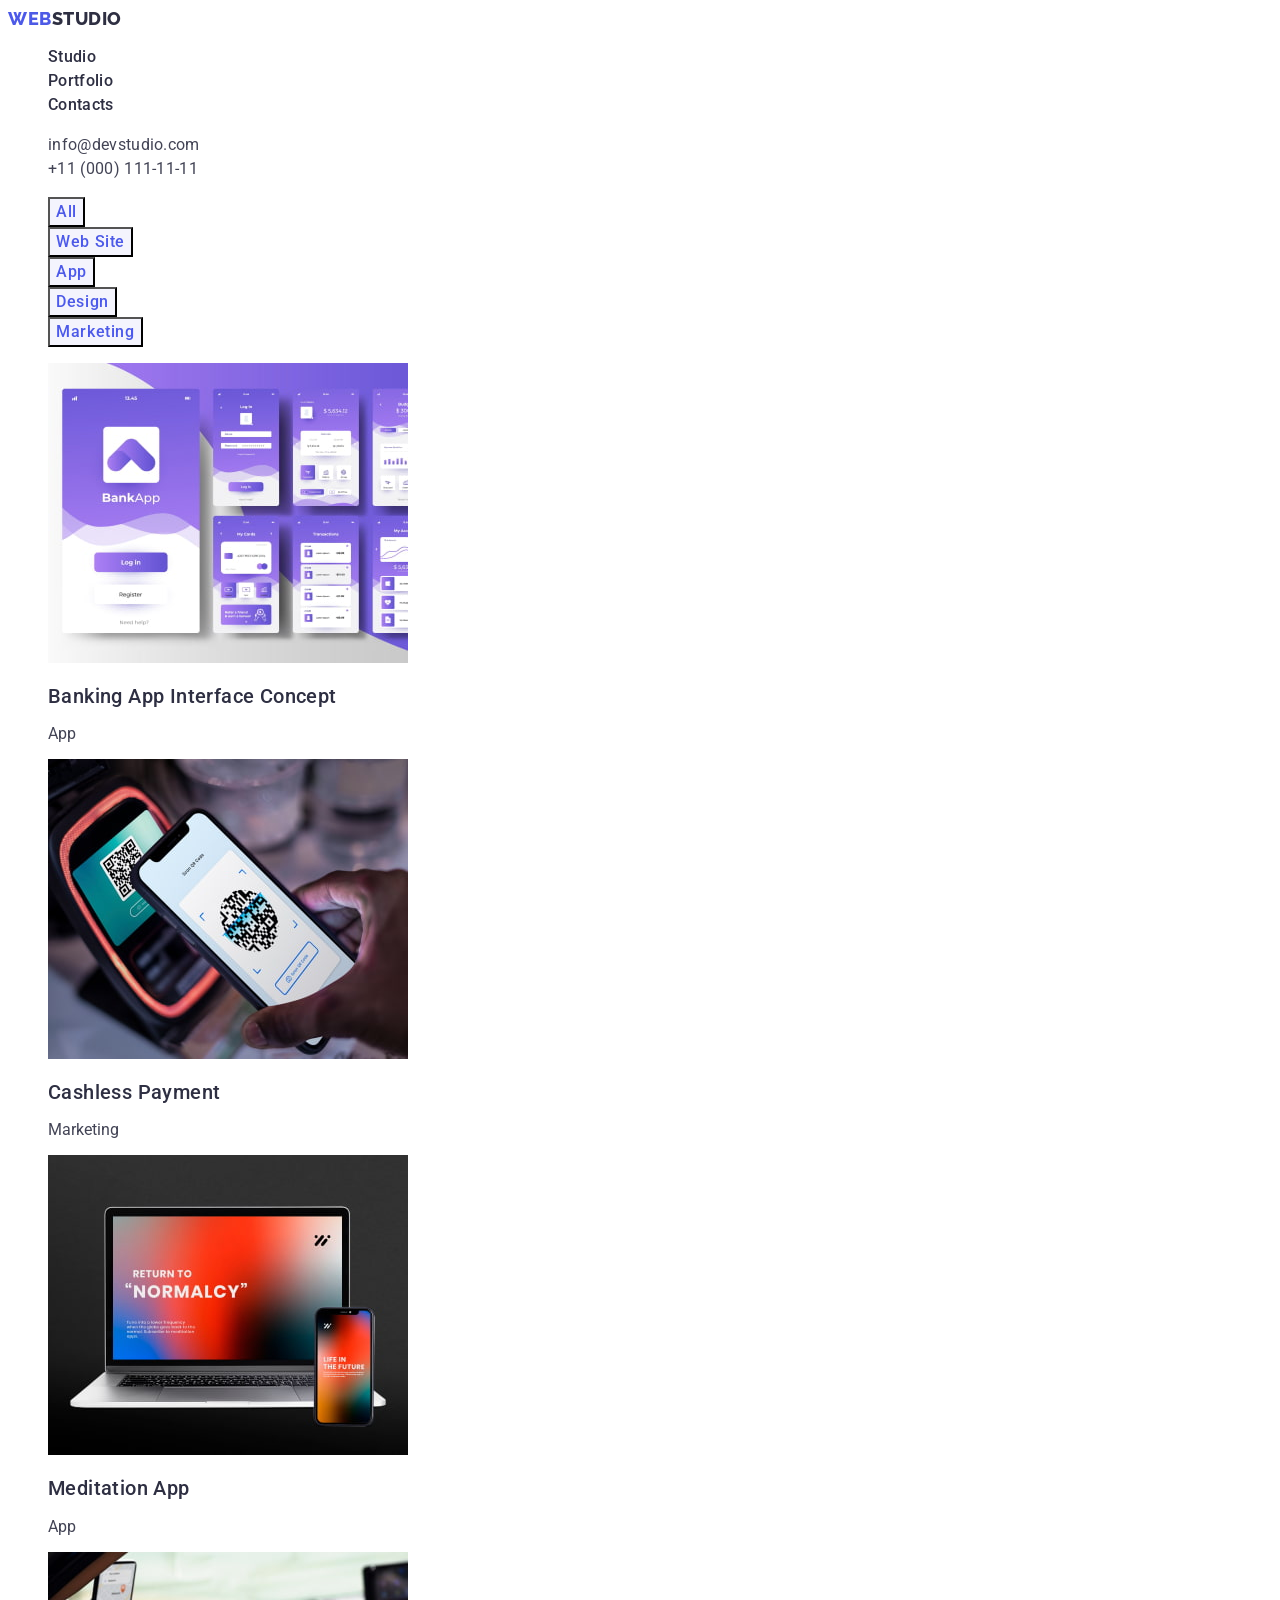
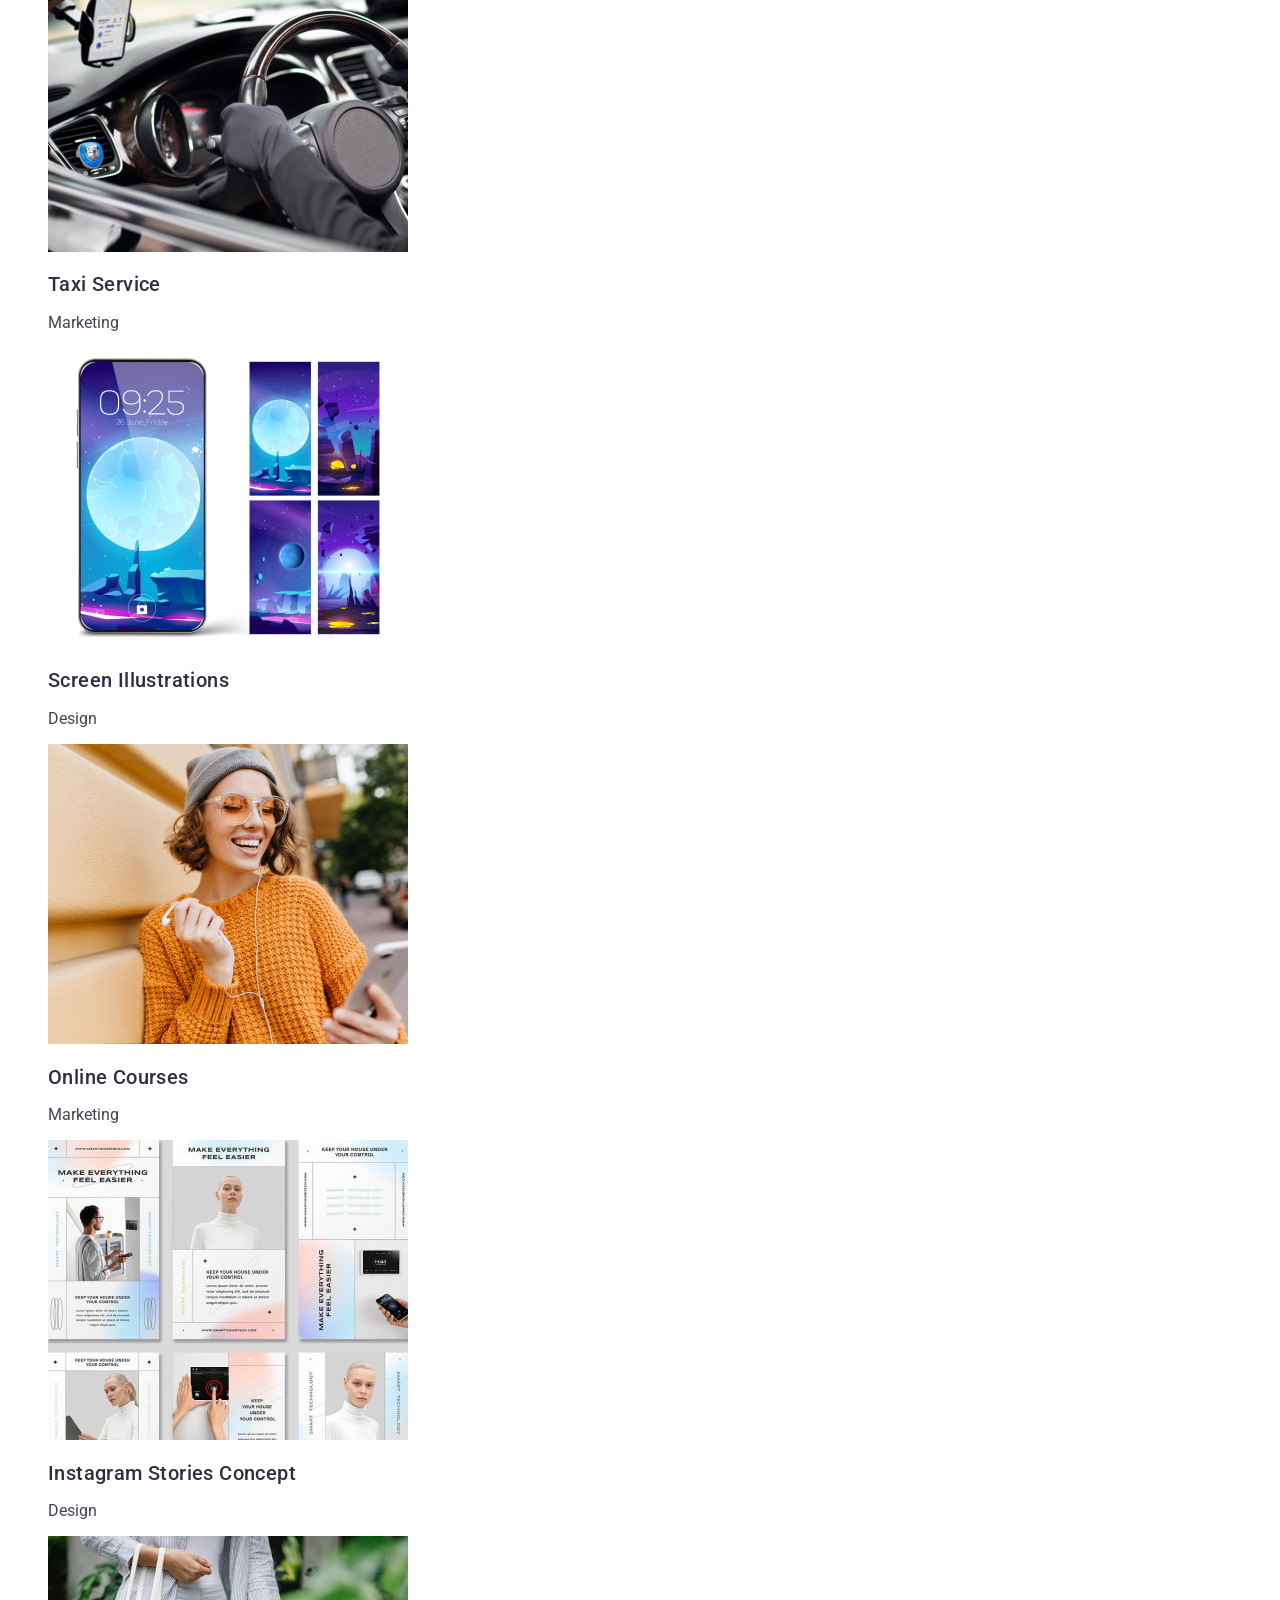
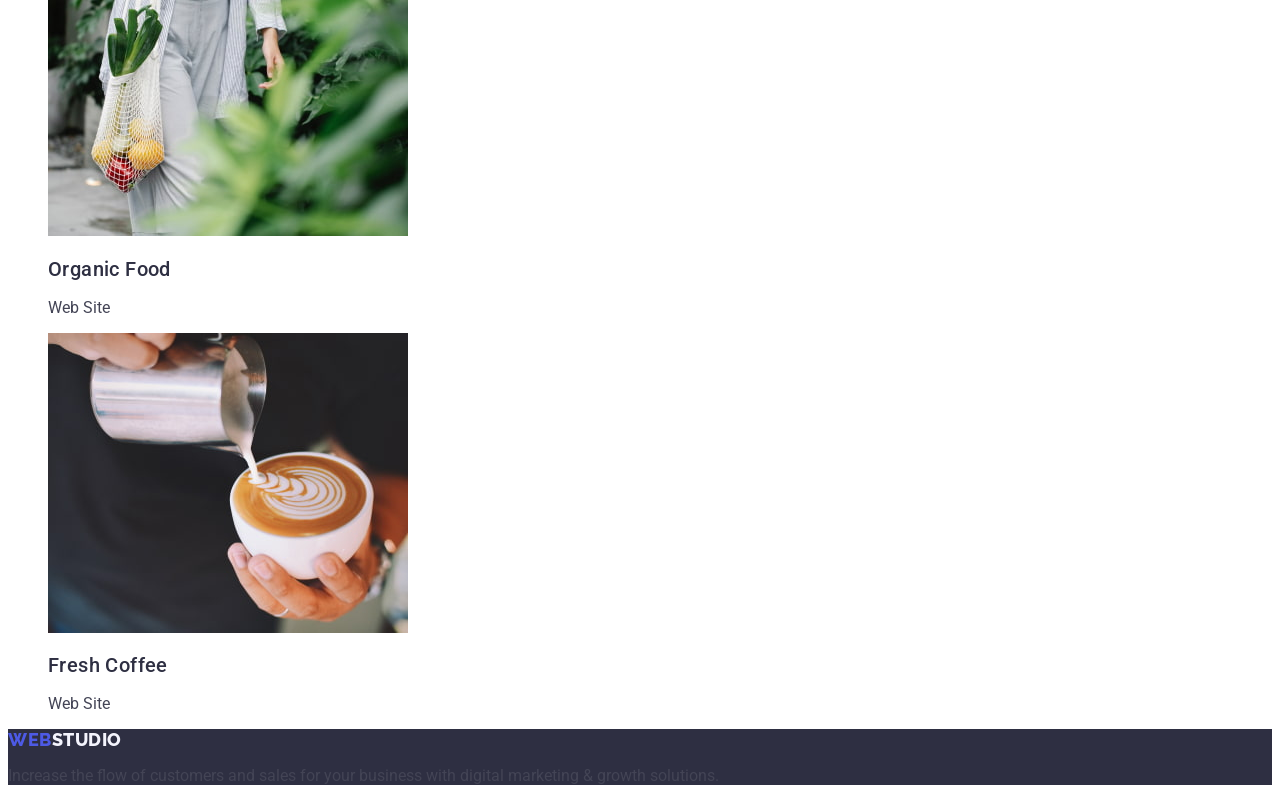
==== portfolio.html @ 8d094a8e "sub" ====
<!DOCTYPE html>
<html lang="en">
  <head>
    <meta charset="UTF-8" />
    <meta http-equiv="X-UA-Compatible" content="IE=edge" />
    <meta name="viewport" content="width=device-width, initial-scale=1.0" />
    <title>Portfolio</title>
    <link rel="preconnect" href="https://fonts.googleapis.com" />
    <link rel="preconnect" href="https://fonts.gstatic.com" crossorigin />
    <link
      href="https://fonts.googleapis.com/css2?family=Raleway:wght@800&family=Roboto:wght@400;500;700;900&display=swap"
      rel="stylesheet"
    />
    <link rel="stylesheet" href="./css/styles.css" />
  </head>
  <body>
    <header>
      <nav>
        <a class="icon link" href="./index.html"
          >Web<span class="logo">Studio</span></a
        >
        <ul class="list">
          <li>
            <a class="link header-nav hover focus" href="./index.html"
              >Studio</a
            >
          </li>
          <li>
            <a class="link header-nav hover focus" href="./portfolio.html"
              >Portfolio</a
            >
          </li>
          <li>
            <a class="link header-nav hover focus" href="">Contacts</a>
          </li>
        </ul>
      </nav>
      <address class="addres">
        <ul class="list">
          <li>
            <a
              class="link list header-addres hover focus"
              href="mailto:info@devstudio.com"
              >info@devstudio.com</a
            >
          </li>
          <li>
            <a
              class="link list header-addres hover focus"
              href="tel:+110001111111"
              >+11 (000) 111-11-11</a
            >
          </li>
        </ul>
      </address>
    </header>
    <main>
      <section>
        <h1 hidden>Portfolio</h1>
        <ul class="list">
          <li>
            <button class="btn btn-portfolio btn-active" type="button">
              All
            </button>
          </li>
          <li>
            <button class="btn btn-portfolio btn-active" type="button">
              Web Site
            </button>
          </li>
          <li>
            <button class="btn btn-portfolio btn-active" type="button">
              App
            </button>
          </li>
          <li>
            <button class="btn btn-portfolio btn-active" type="button">
              Design
            </button>
          </li>
          <li>
            <button class="btn btn-portfolio btn-active" type="button">
              Marketing
            </button>
          </li>
        </ul>
        <ul class="list">
          <li>
            <a href=""
              ><img
                src="./images/portfolio/1.jpg"
                alt="BankingApp"
                width="360"
                height="300"
            /></a>
            <h2 class="subtitle">Banking App Interface Concept</h2>
            <p class="small-text">App</p>
          </li>
          <li>
            <a href=""
              ><img
                src="./images/portfolio/2.jpg"
                alt="Payment"
                width="360"
                height="300"
            /></a>
            <h2 class="subtitle">Cashless Payment</h2>
            <p class="small-text">Marketing</p>
          </li>
          <li>
            <a href=""
              ><img
                src="./images/portfolio/3.jpg"
                alt="Meditation"
                width="360"
                height="300"
            /></a>
            <h2 class="subtitle">Meditation App</h2>
            <p class="small-text">App</p>
          </li>
          <li>
            <a href=""
              ><img
                src="./images/portfolio/4.jpg"
                alt="TaxiService"
                width="360"
                height="300"
            /></a>
            <h2 class="subtitle">Taxi Service</h2>
            <p class="small-text">Marketing</p>
          </li>
          <li>
            <a href=""
              ><img
                src="./images/portfolio/5.jpg"
                alt="Screen"
                width="360"
                height="300"
            /></a>
            <h2 class="subtitle">Screen Illustrations</h2>
            <p class="small-text">Design</p>
          </li>
          <li>
            <a href=""
              ><img
                src="./images/portfolio/6.jpg"
                alt="OnlineCourses"
                width="360"
                height="300"
            /></a>
            <h2 class="subtitle">Online Courses</h2>
            <p class="small-text">Marketing</p>
          </li>
          <li>
            <a href=""
              ><img
                src="./images/portfolio/7.jpg"
                alt="StoriesConcept"
                width="360"
                height="300"
            /></a>
            <h2 class="subtitle">Instagram Stories Concept</h2>
            <p class="small-text">Design</p>
          </li>
          <li>
            <a href=""
              ><img
                src="./images/portfolio/8.jpg"
                alt="OrganicFood"
                width="360"
                height="300"
            /></a>
            <h2 class="subtitle">Organic Food</h2>
            <p class="small-text">Web Site</p>
          </li>
          <li>
            <a href="">
              <img
                src="./images/portfolio/9.jpg"
                alt="Coffee"
                width="360"
                height="300"
            /></a>
            <h2 class="subtitle">Fresh Coffee</h2>
            <p class="small-text">Web Site</p>
          </li>
        </ul>
      </section>
    </main>
    <footer class="section-cl-hero">
      <a class="icon link" href="./index.html"
        >Web<span class="logo-footer">Studio</span></a
      >
      <p class="small-text">
        Increase the flow of customers and sales for your business with digital
        marketing & growth solutions.
      </p>
    </footer>
  </body>
</html>
---- css/styles.css ----
!:root {
  /* color */
  --logo-color: #404bbf;
  --main-txt-cl: #2e2f42;
  --secondary-txt-cl: #434455;
}
body {
  font-family: "Roboto", sans-serif;
  color: #434455;
  background-color: #ffffff;
}

/**
  |============================
  | Header
  |============================
*/

.list {
  list-style: none;
}

.link {
  text-decoration: none;
}
.hover:hover,
.focus:focus {
  color: #404bbf;
}
.addres {
  font-style: normal;
}
.header-addres {
  line-height: 1.5;
  letter-spacing: 0.02em;
  color: inherit;
}

.header-nav {
  font-weight: 500;
  line-height: 1.5;
  letter-spacing: 0.02em;
  color: #2e2f42;
}

.logo {
  font-family: "Raleway", sans-serif;
  font-weight: 800;
  font-size: 18px;
  line-height: 1.17;
  display: flex;
  align-items: center;
  letter-spacing: 0.03em;
  text-transform: uppercase;
  color: #2e2f42;
}
.icon {
  font-family: "Raleway", sans-serif;
  font-weight: 800;
  font-size: 18px;
  line-height: 1.17;
  display: flex;
  align-items: center;
  letter-spacing: 0.03em;
  text-transform: uppercase;
  color: #4d5ae5;
}

/**
  |============================
  | Main
  |============================
*/
.main-subtitle {
  font-weight: 700;
  font-size: 36px;
  line-height: 1.11;
  letter-spacing: 0.02em;
  text-align: center;
  text-transform: capitalize;

  color: #2e2f42;
}
.subtitle {
  font-weight: 500;
  font-size: 20px;
  line-height: 1.2;
  letter-spacing: 0.02em;

  color: #2e2f42;
}
.section-cl-hero {
  background-color: #2e2f42;
}
.btn-active:active {
  color: #ffffff;
}
.btn:hover,
.btn:focus {
  background-color: #404bbf;
}
.btn-all {
  font-family: inherit;
  font-style: normal;
  font-weight: 500;
  font-size: 16px;
  line-height: 1.5;
  display: flex;
  align-items: center;
  cursor: pointer;
  letter-spacing: 0.04em;
  background-color: #4d5ae5;
  color: #ffffff;
}
.btn-portfolio {
  font-family: inherit;
  font-style: normal;
  font-weight: 500;
  font-size: 16px;
  line-height: 1.5;
  display: flex;
  align-items: center;
  cursor: pointer;
  letter-spacing: 0.04em;
  background-color: #f4f4fd;
  color: #4d5ae5;
}
.title-hero {
  font-weight: 700;
  font-size: 56px;
  line-height: 1.07;
  letter-spacing: 0.02em;
  text-align: center;

  color: #ffffff;
}
.section-cl-four {
  background-color: #f4f4fd;
}
.list-background {
  color: #ffffff;
}
.body-txt {
  font-size: 16px;
  line-height: 1.5;
  letter-spacing: 0.02em;
  color: #434455;
}
.visually-hidden {
  position: absolute;
  width: 1px;
  height: 1px;
  margin: -1px;
  border: 0;
  padding: 0;

  white-space: nowrap;
  clip-path: inset(100%);
  clip: rect(0 0 0 0);
  overflow: hidden;
}

/**
  |============================
  | Footer
  |============================
*/
.logo-footer {
  font-family: "Raleway", sans-serif;
  font-weight: 800;
  font-size: 18px;
  line-height: 1.17;
  display: flex;
  align-items: center;
  letter-spacing: 0.03em;
  text-transform: uppercase;
  color: #f4f4fd;
}
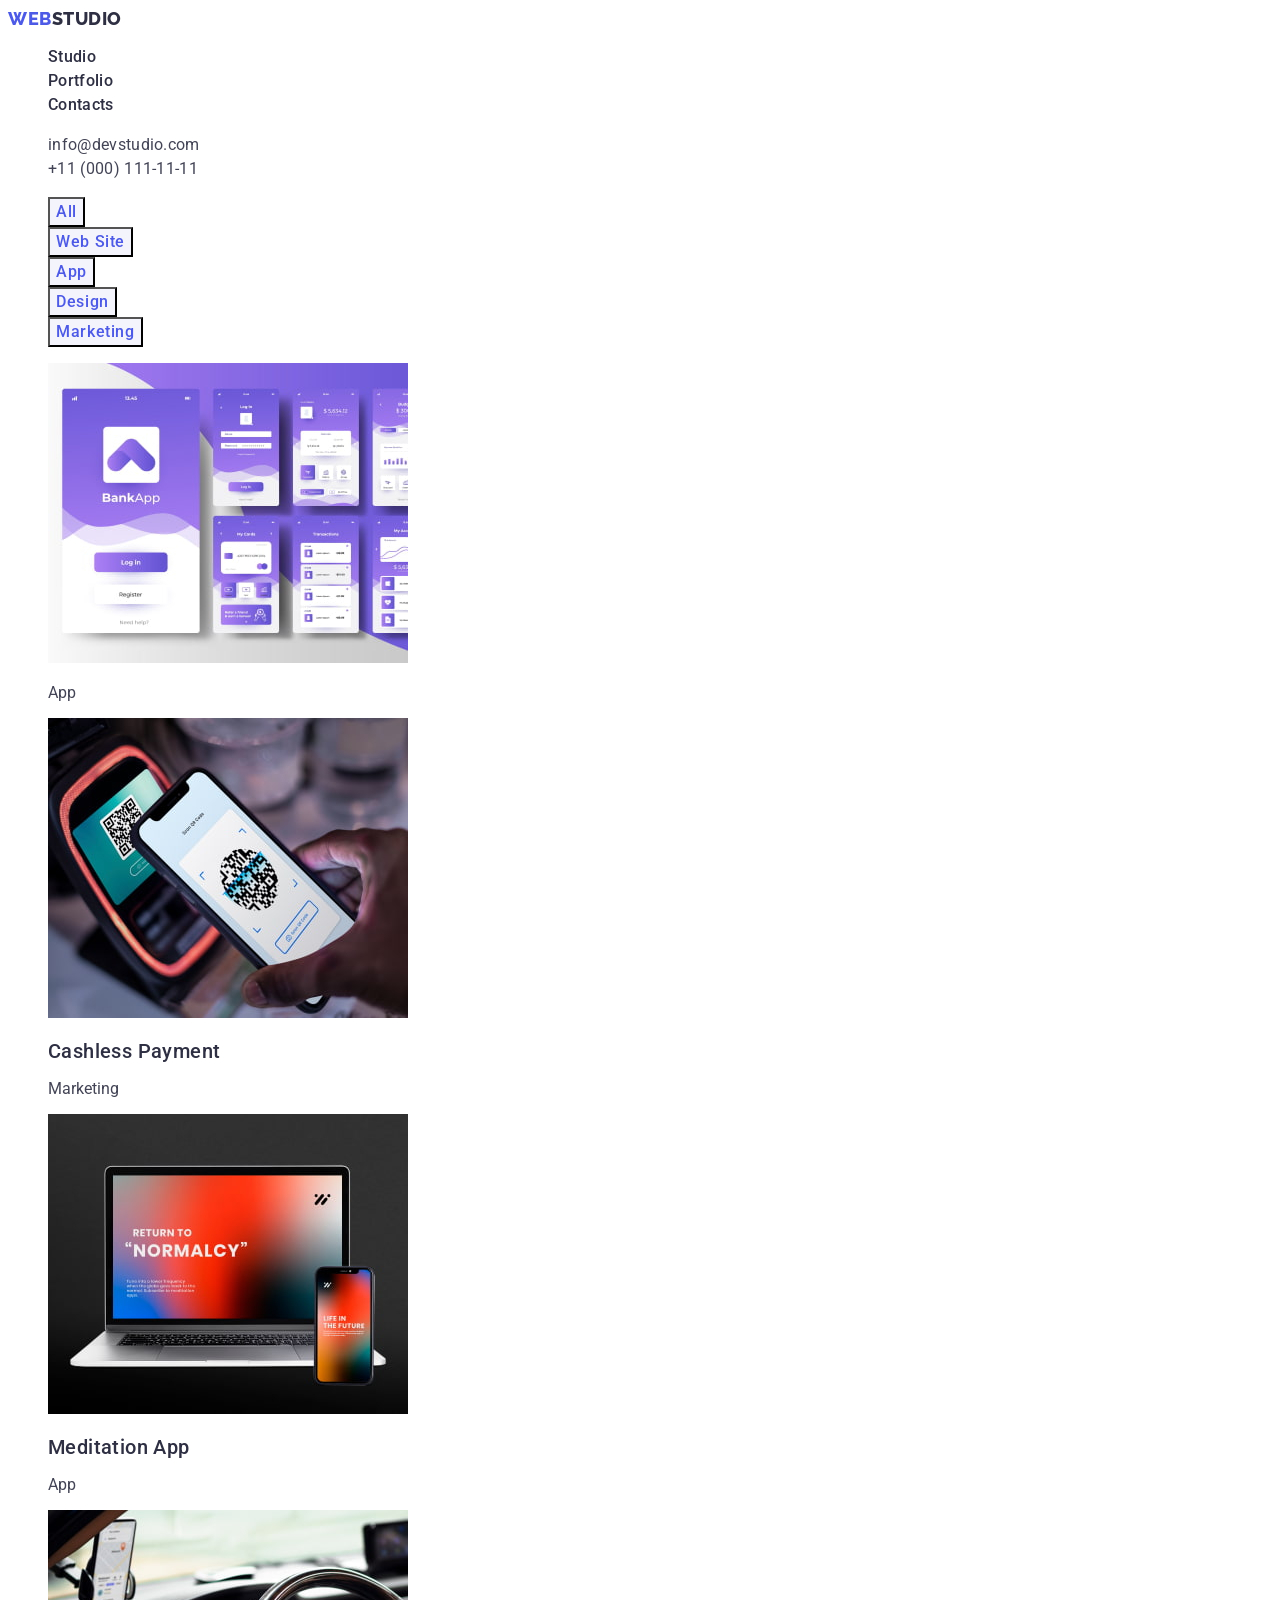
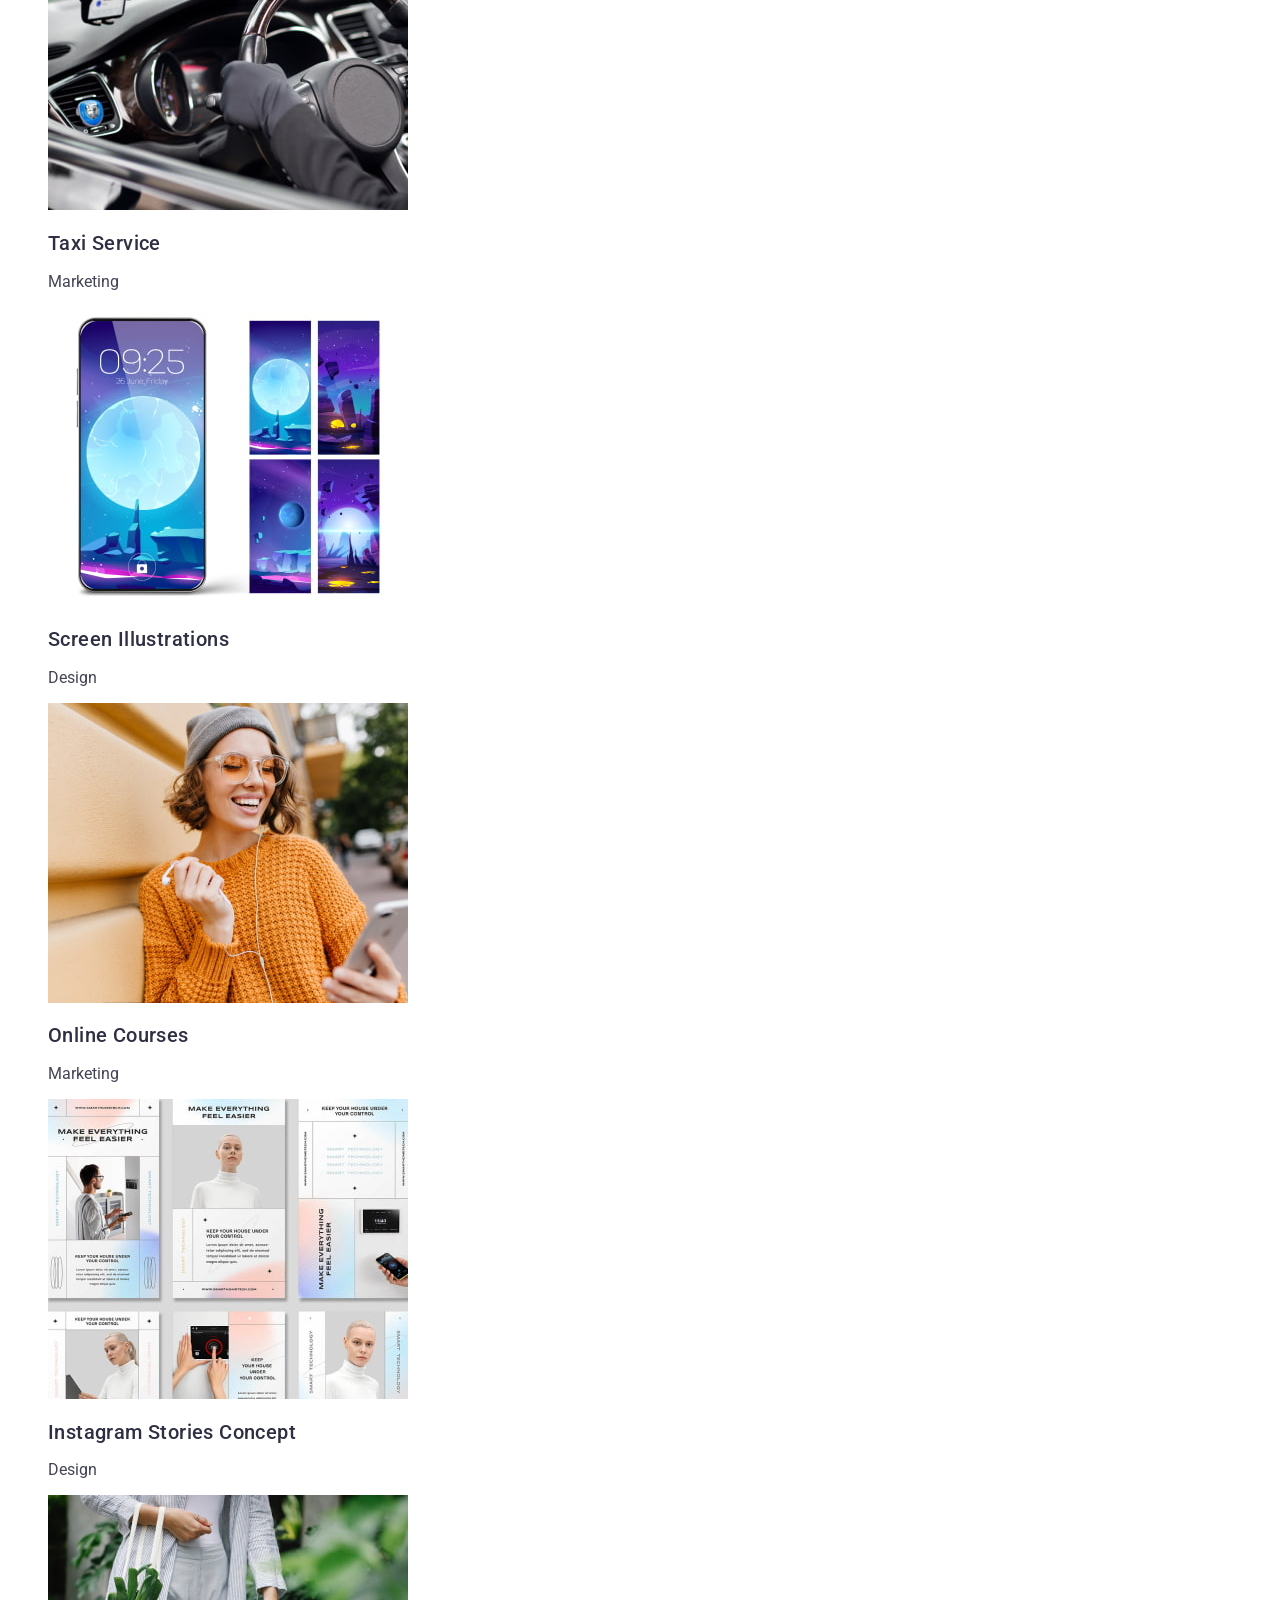
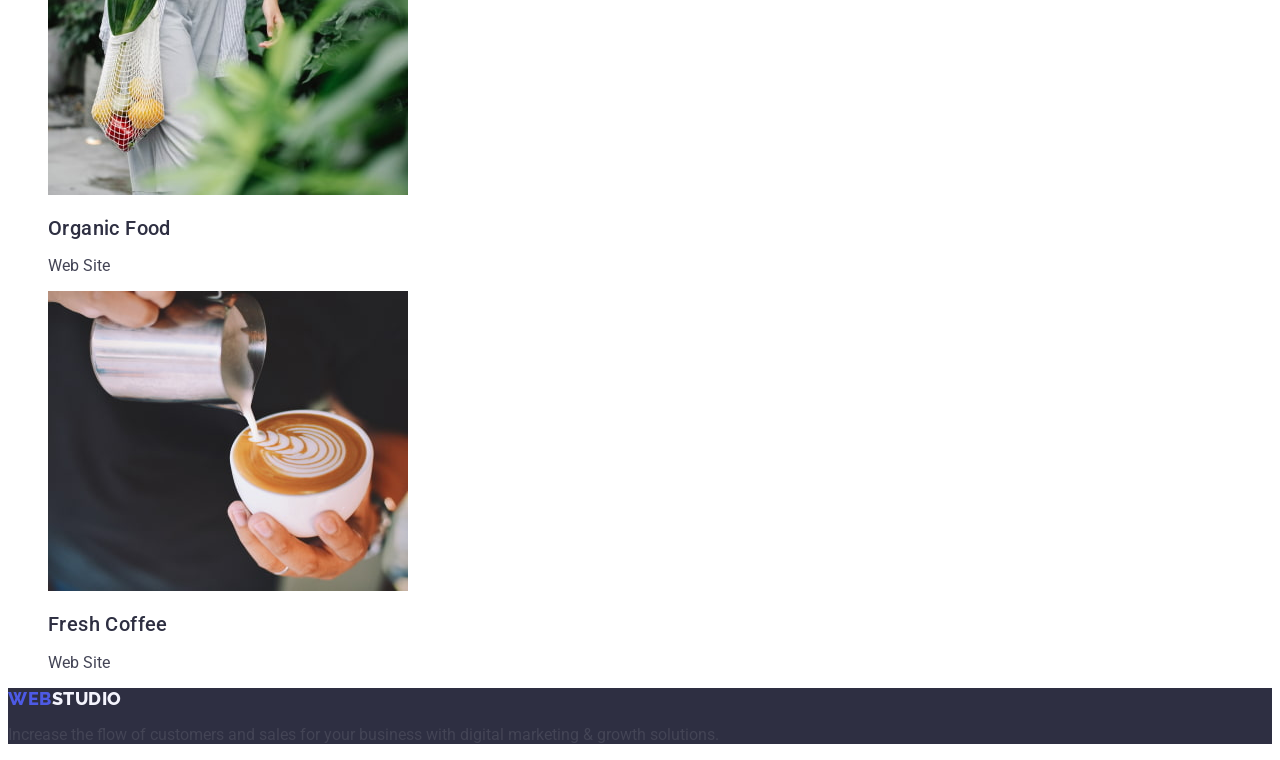
==== commit 3445f1a1: "sub" ====
--- a/portfolio.html
+++ b/portfolio.html
@@ -59,33 +59,23 @@
         <h1 hidden>Portfolio</h1>
         <ul class="list">
           <li>
-            <button class="btn btn-portfolio btn-active" type="button">
-              All
-            </button>
+            <button class="btn btn-portfolio" type="button">All</button>
           </li>
           <li>
-            <button class="btn btn-portfolio btn-active" type="button">
-              Web Site
-            </button>
+            <button class="btn btn-portfolio" type="button">Web Site</button>
           </li>
           <li>
-            <button class="btn btn-portfolio btn-active" type="button">
-              App
-            </button>
+            <button class="btn btn-portfolio" type="button">App</button>
           </li>
           <li>
-            <button class="btn btn-portfolio btn-active" type="button">
-              Design
-            </button>
+            <button class="btn btn-portfolio" type="button">Design</button>
           </li>
           <li>
-            <button class="btn btn-portfolio btn-active" type="button">
-              Marketing
-            </button>
+            <button class="btn btn-portfolio" type="button">Marketing</button>
           </li>
         </ul>
         <ul class="list">
-          <li>
+          <li class="link">
             <a href=""
               ><img
                 src="./images/portfolio/1.jpg"
@@ -93,10 +83,10 @@
                 width="360"
                 height="300"
             /></a>
-            <h2 class="subtitle">Banking App Interface Concept</h2>
+
             <p class="small-text">App</p>
           </li>
-          <li>
+          <li class="link">
             <a href=""
               ><img
                 src="./images/portfolio/2.jpg"
@@ -107,7 +97,7 @@
             <h2 class="subtitle">Cashless Payment</h2>
             <p class="small-text">Marketing</p>
           </li>
-          <li>
+          <li class="link">
             <a href=""
               ><img
                 src="./images/portfolio/3.jpg"
@@ -118,7 +108,7 @@
             <h2 class="subtitle">Meditation App</h2>
             <p class="small-text">App</p>
           </li>
-          <li>
+          <li class="link">
             <a href=""
               ><img
                 src="./images/portfolio/4.jpg"
@@ -129,7 +119,7 @@
             <h2 class="subtitle">Taxi Service</h2>
             <p class="small-text">Marketing</p>
           </li>
-          <li>
+          <li class="link">
             <a href=""
               ><img
                 src="./images/portfolio/5.jpg"
@@ -140,7 +130,7 @@
             <h2 class="subtitle">Screen Illustrations</h2>
             <p class="small-text">Design</p>
           </li>
-          <li>
+          <li class="link">
             <a href=""
               ><img
                 src="./images/portfolio/6.jpg"
@@ -151,7 +141,7 @@
             <h2 class="subtitle">Online Courses</h2>
             <p class="small-text">Marketing</p>
           </li>
-          <li>
+          <li class="link">
             <a href=""
               ><img
                 src="./images/portfolio/7.jpg"
@@ -162,7 +152,7 @@
             <h2 class="subtitle">Instagram Stories Concept</h2>
             <p class="small-text">Design</p>
           </li>
-          <li>
+          <li class="link">
             <a href=""
               ><img
                 src="./images/portfolio/8.jpg"
@@ -173,7 +163,7 @@
             <h2 class="subtitle">Organic Food</h2>
             <p class="small-text">Web Site</p>
           </li>
-          <li>
+          <li class="link">
             <a href="">
               <img
                 src="./images/portfolio/9.jpg"
--- a/css/styles.css
+++ b/css/styles.css
@@ -92,12 +92,14 @@
 .section-cl-hero {
   background-color: #2e2f42;
 }
-.btn-active:active {
+.btn-active:hover,
+.btn-active: {
   color: #ffffff;
 }
 .btn:hover,
 .btn:focus {
   background-color: #404bbf;
+  color: #ffffff;
 }
 .btn-all {
   font-family: inherit;
@@ -138,7 +140,7 @@
   background-color: #f4f4fd;
 }
 .list-background {
-  color: #ffffff;
+  background-color: #ffffff;
 }
 .body-txt {
   font-size: 16px;
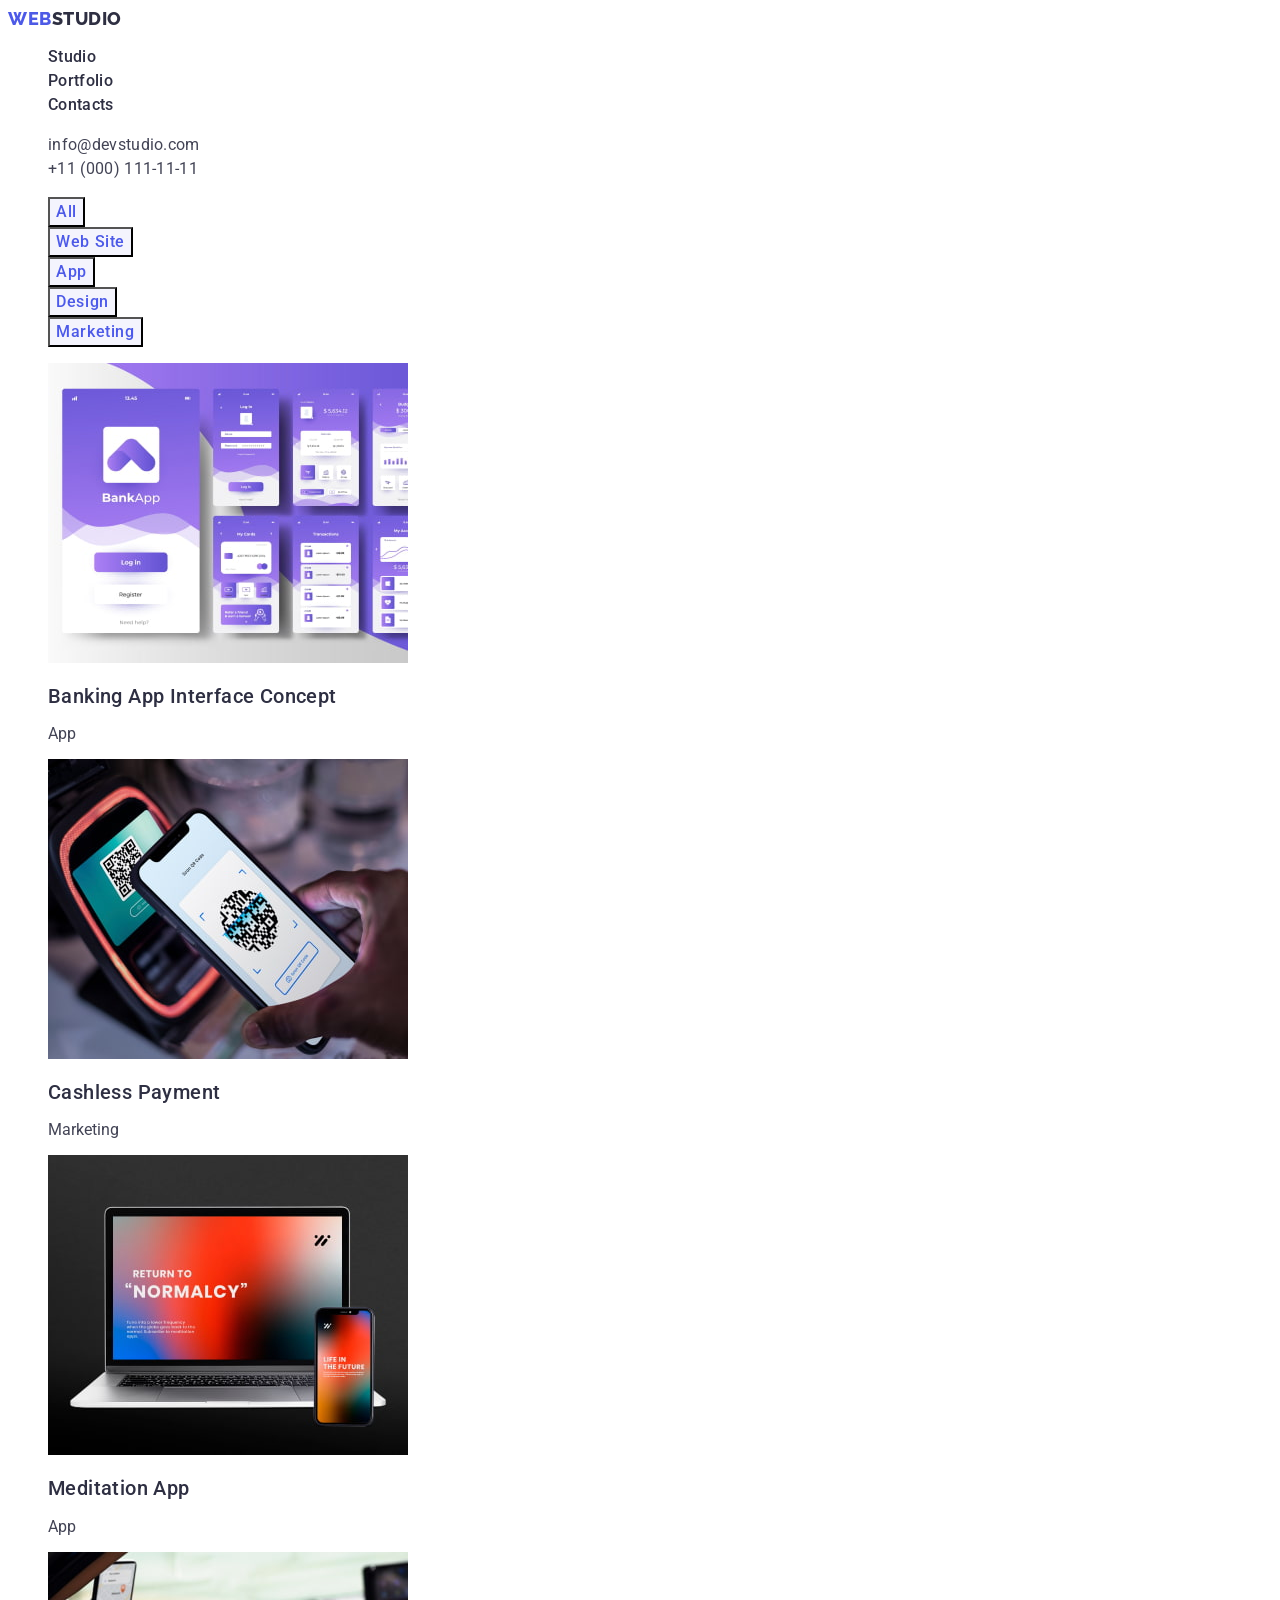
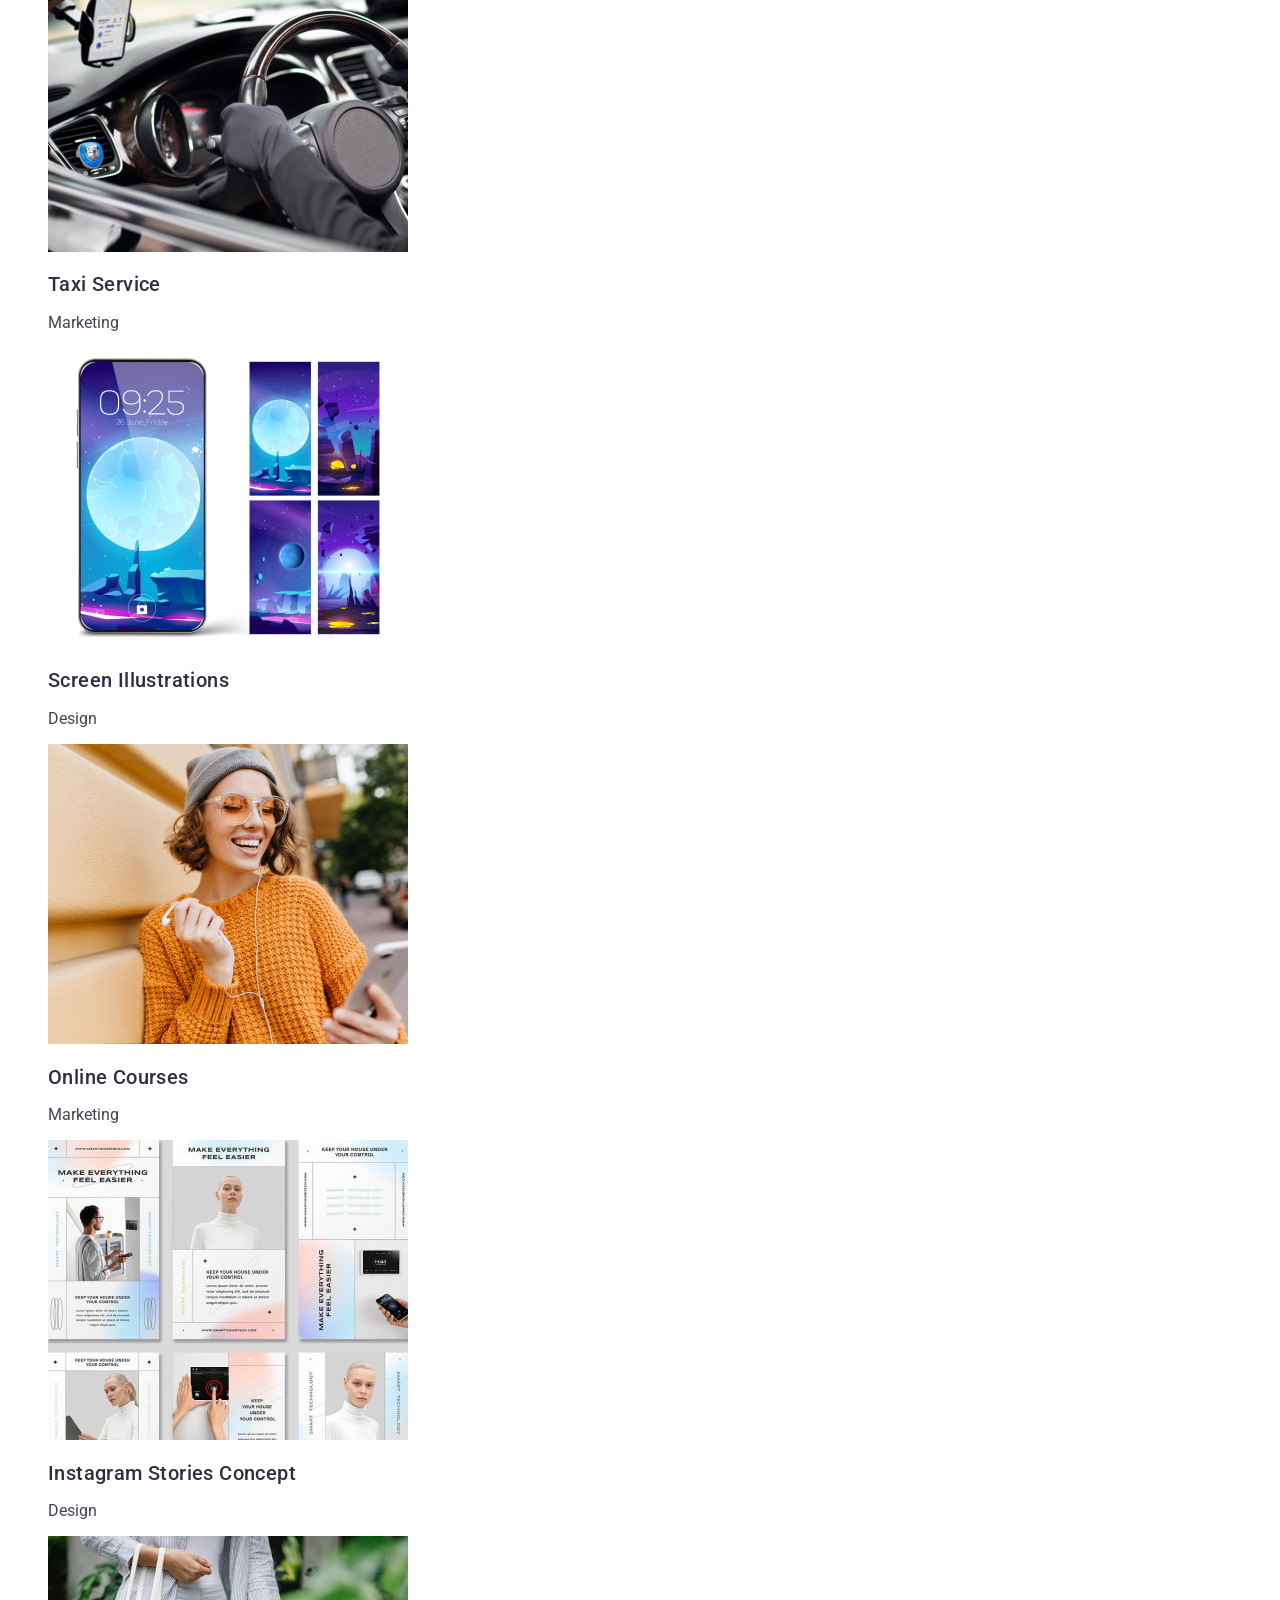
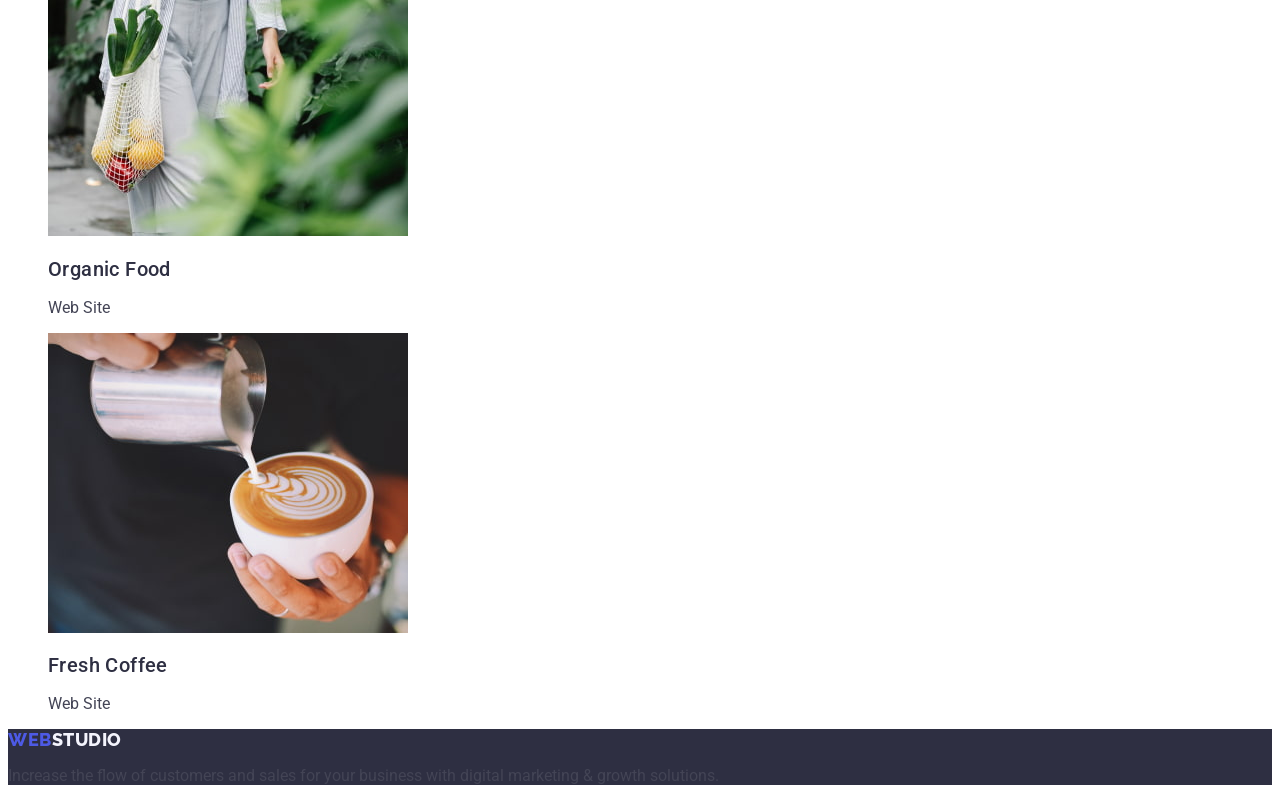
==== commit ba2a6cfa: "sub" ====
--- a/portfolio.html
+++ b/portfolio.html
@@ -75,19 +75,19 @@
           </li>
         </ul>
         <ul class="list">
-          <li class="link">
-            <a href=""
+          <li>
+            <a class="link" href=""
               ><img
                 src="./images/portfolio/1.jpg"
                 alt="BankingApp"
                 width="360"
                 height="300"
             /></a>
-
+            <h2 class="subtitle">Banking App Interface Concept</h2>
             <p class="small-text">App</p>
           </li>
-          <li class="link">
-            <a href=""
+          <li>
+            <a class="link" href=""
               ><img
                 src="./images/portfolio/2.jpg"
                 alt="Payment"
@@ -97,8 +97,8 @@
             <h2 class="subtitle">Cashless Payment</h2>
             <p class="small-text">Marketing</p>
           </li>
-          <li class="link">
-            <a href=""
+          <li>
+            <a class="link" href=""
               ><img
                 src="./images/portfolio/3.jpg"
                 alt="Meditation"
@@ -108,8 +108,8 @@
             <h2 class="subtitle">Meditation App</h2>
             <p class="small-text">App</p>
           </li>
-          <li class="link">
-            <a href=""
+          <li>
+            <a class="link" href=""
               ><img
                 src="./images/portfolio/4.jpg"
                 alt="TaxiService"
@@ -119,8 +119,8 @@
             <h2 class="subtitle">Taxi Service</h2>
             <p class="small-text">Marketing</p>
           </li>
-          <li class="link">
-            <a href=""
+          <li>
+            <a class="link" href=""
               ><img
                 src="./images/portfolio/5.jpg"
                 alt="Screen"
@@ -130,8 +130,8 @@
             <h2 class="subtitle">Screen Illustrations</h2>
             <p class="small-text">Design</p>
           </li>
-          <li class="link">
-            <a href=""
+          <li>
+            <a class="link" href=""
               ><img
                 src="./images/portfolio/6.jpg"
                 alt="OnlineCourses"
@@ -141,8 +141,8 @@
             <h2 class="subtitle">Online Courses</h2>
             <p class="small-text">Marketing</p>
           </li>
-          <li class="link">
-            <a href=""
+          <li>
+            <a class="link" href=""
               ><img
                 src="./images/portfolio/7.jpg"
                 alt="StoriesConcept"
@@ -152,8 +152,8 @@
             <h2 class="subtitle">Instagram Stories Concept</h2>
             <p class="small-text">Design</p>
           </li>
-          <li class="link">
-            <a href=""
+          <li>
+            <a class="link" href=""
               ><img
                 src="./images/portfolio/8.jpg"
                 alt="OrganicFood"
@@ -163,8 +163,8 @@
             <h2 class="subtitle">Organic Food</h2>
             <p class="small-text">Web Site</p>
           </li>
-          <li class="link">
-            <a href="">
+          <li>
+            <a class="link" href="">
               <img
                 src="./images/portfolio/9.jpg"
                 alt="Coffee"
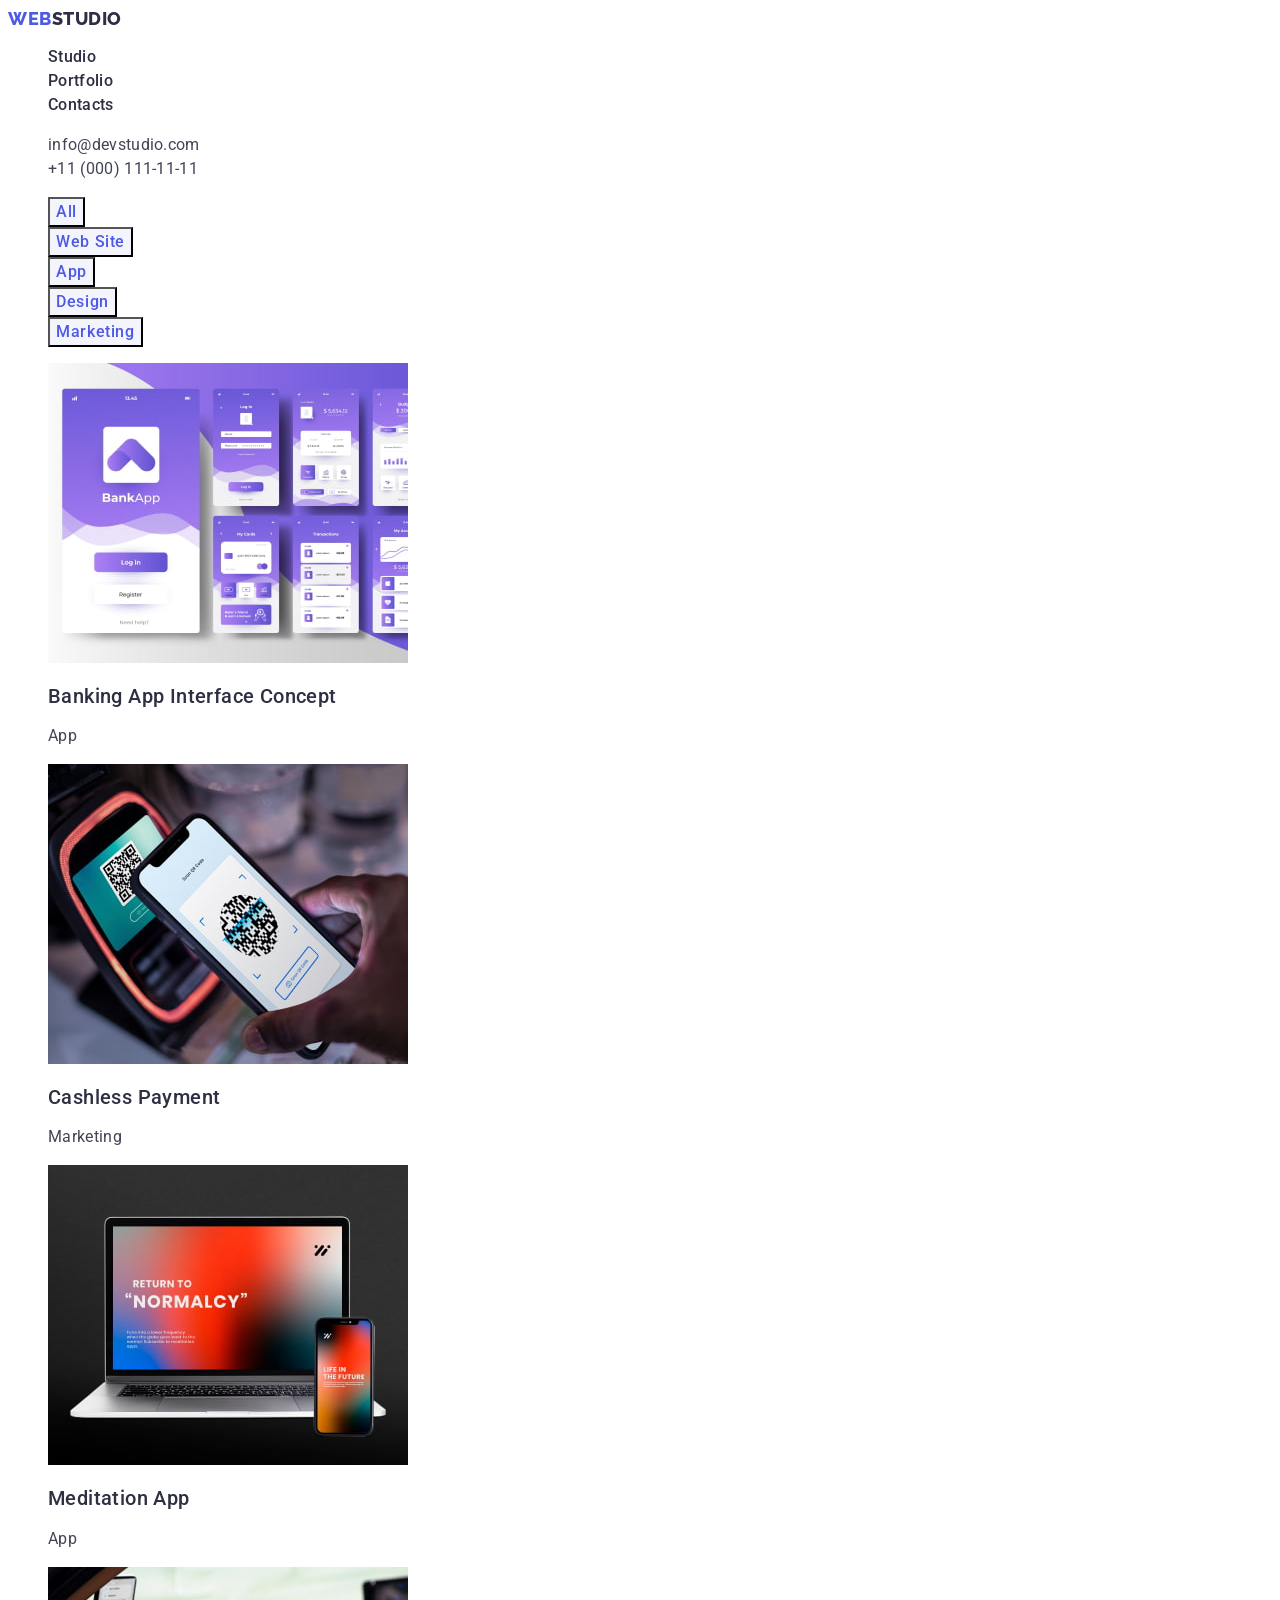
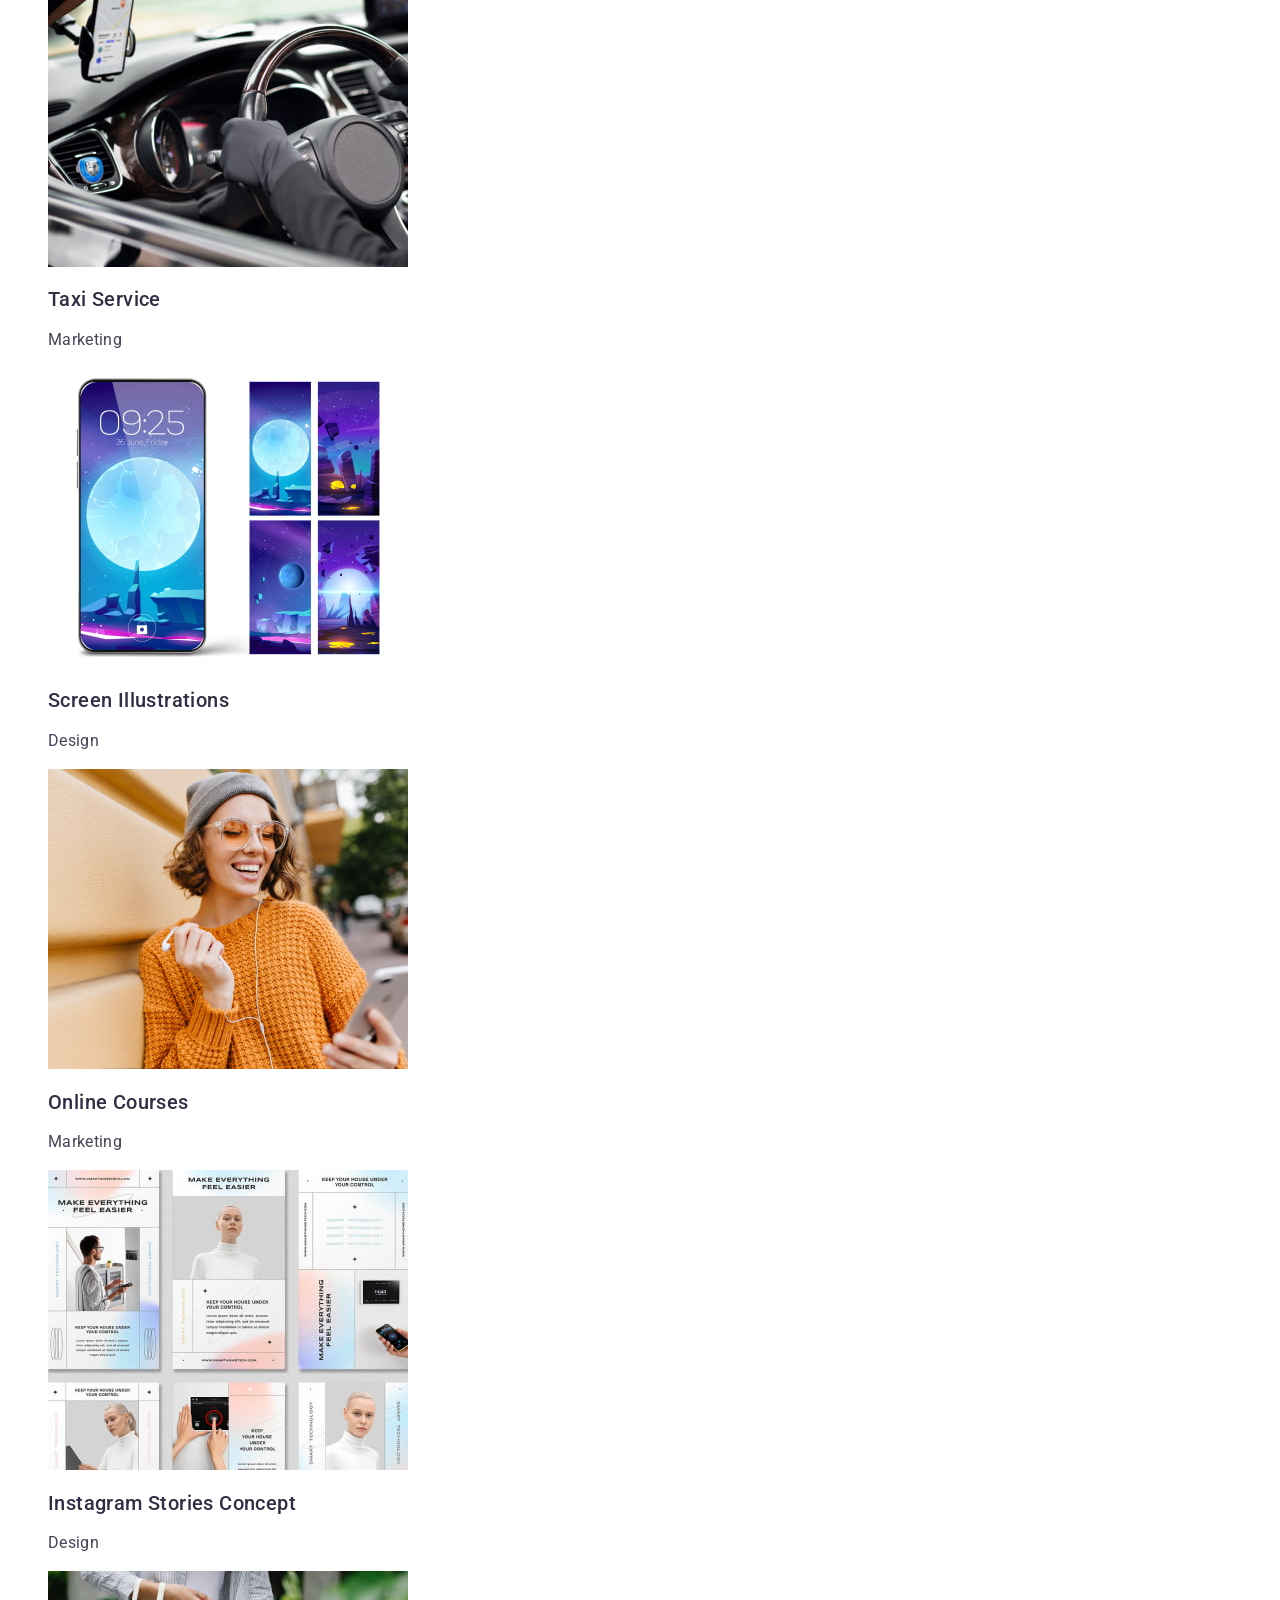
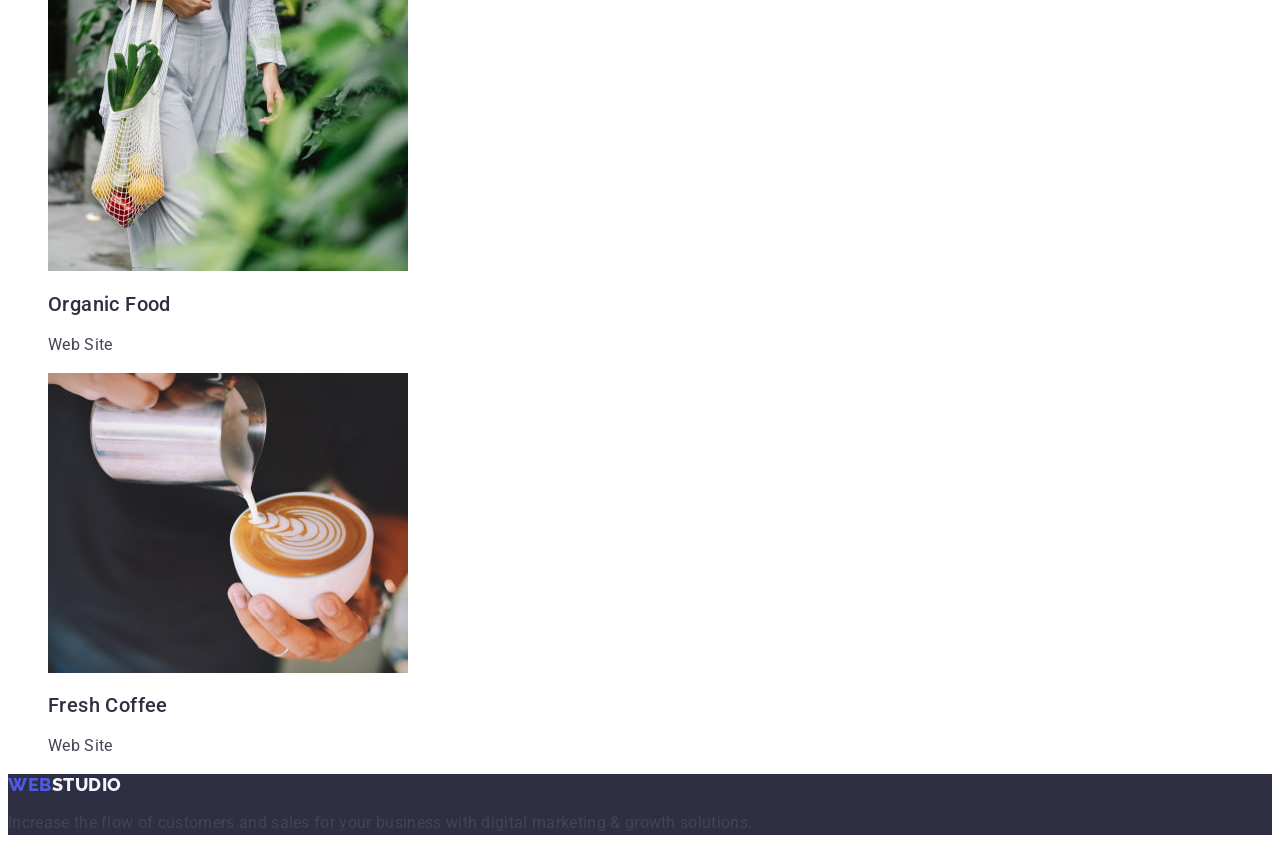
==== commit 5f30f7ca: "sub" ====
--- a/portfolio.html
+++ b/portfolio.html
@@ -84,7 +84,7 @@
                 height="300"
             /></a>
             <h2 class="subtitle">Banking App Interface Concept</h2>
-            <p class="small-text">App</p>
+            <p class="body-txt">App</p>
           </li>
           <li>
             <a class="link" href=""
@@ -95,7 +95,7 @@
                 height="300"
             /></a>
             <h2 class="subtitle">Cashless Payment</h2>
-            <p class="small-text">Marketing</p>
+            <p class="body-txt">Marketing</p>
           </li>
           <li>
             <a class="link" href=""
@@ -106,7 +106,7 @@
                 height="300"
             /></a>
             <h2 class="subtitle">Meditation App</h2>
-            <p class="small-text">App</p>
+            <p class="body-txt">App</p>
           </li>
           <li>
             <a class="link" href=""
@@ -117,7 +117,7 @@
                 height="300"
             /></a>
             <h2 class="subtitle">Taxi Service</h2>
-            <p class="small-text">Marketing</p>
+            <p class="body-txt">Marketing</p>
           </li>
           <li>
             <a class="link" href=""
@@ -128,7 +128,7 @@
                 height="300"
             /></a>
             <h2 class="subtitle">Screen Illustrations</h2>
-            <p class="small-text">Design</p>
+            <p class="body-txt">Design</p>
           </li>
           <li>
             <a class="link" href=""
@@ -139,7 +139,7 @@
                 height="300"
             /></a>
             <h2 class="subtitle">Online Courses</h2>
-            <p class="small-text">Marketing</p>
+            <p class="body-txt">Marketing</p>
           </li>
           <li>
             <a class="link" href=""
@@ -150,7 +150,7 @@
                 height="300"
             /></a>
             <h2 class="subtitle">Instagram Stories Concept</h2>
-            <p class="small-text">Design</p>
+            <p class="body-txt">Design</p>
           </li>
           <li>
             <a class="link" href=""
@@ -161,7 +161,7 @@
                 height="300"
             /></a>
             <h2 class="subtitle">Organic Food</h2>
-            <p class="small-text">Web Site</p>
+            <p class="body-txt">Web Site</p>
           </li>
           <li>
             <a class="link" href="">
@@ -172,7 +172,7 @@
                 height="300"
             /></a>
             <h2 class="subtitle">Fresh Coffee</h2>
-            <p class="small-text">Web Site</p>
+            <p class="body-txt">Web Site</p>
           </li>
         </ul>
       </section>
@@ -181,7 +181,7 @@
       <a class="icon link" href="./index.html"
         >Web<span class="logo-footer">Studio</span></a
       >
-      <p class="small-text">
+      <p class="body-txt">
         Increase the flow of customers and sales for your business with digital
         marketing & growth solutions.
       </p>
--- a/css/styles.css
+++ b/css/styles.css
@@ -86,7 +86,6 @@
   font-size: 20px;
   line-height: 1.2;
   letter-spacing: 0.02em;
-
   color: #2e2f42;
 }
 .section-cl-hero {
